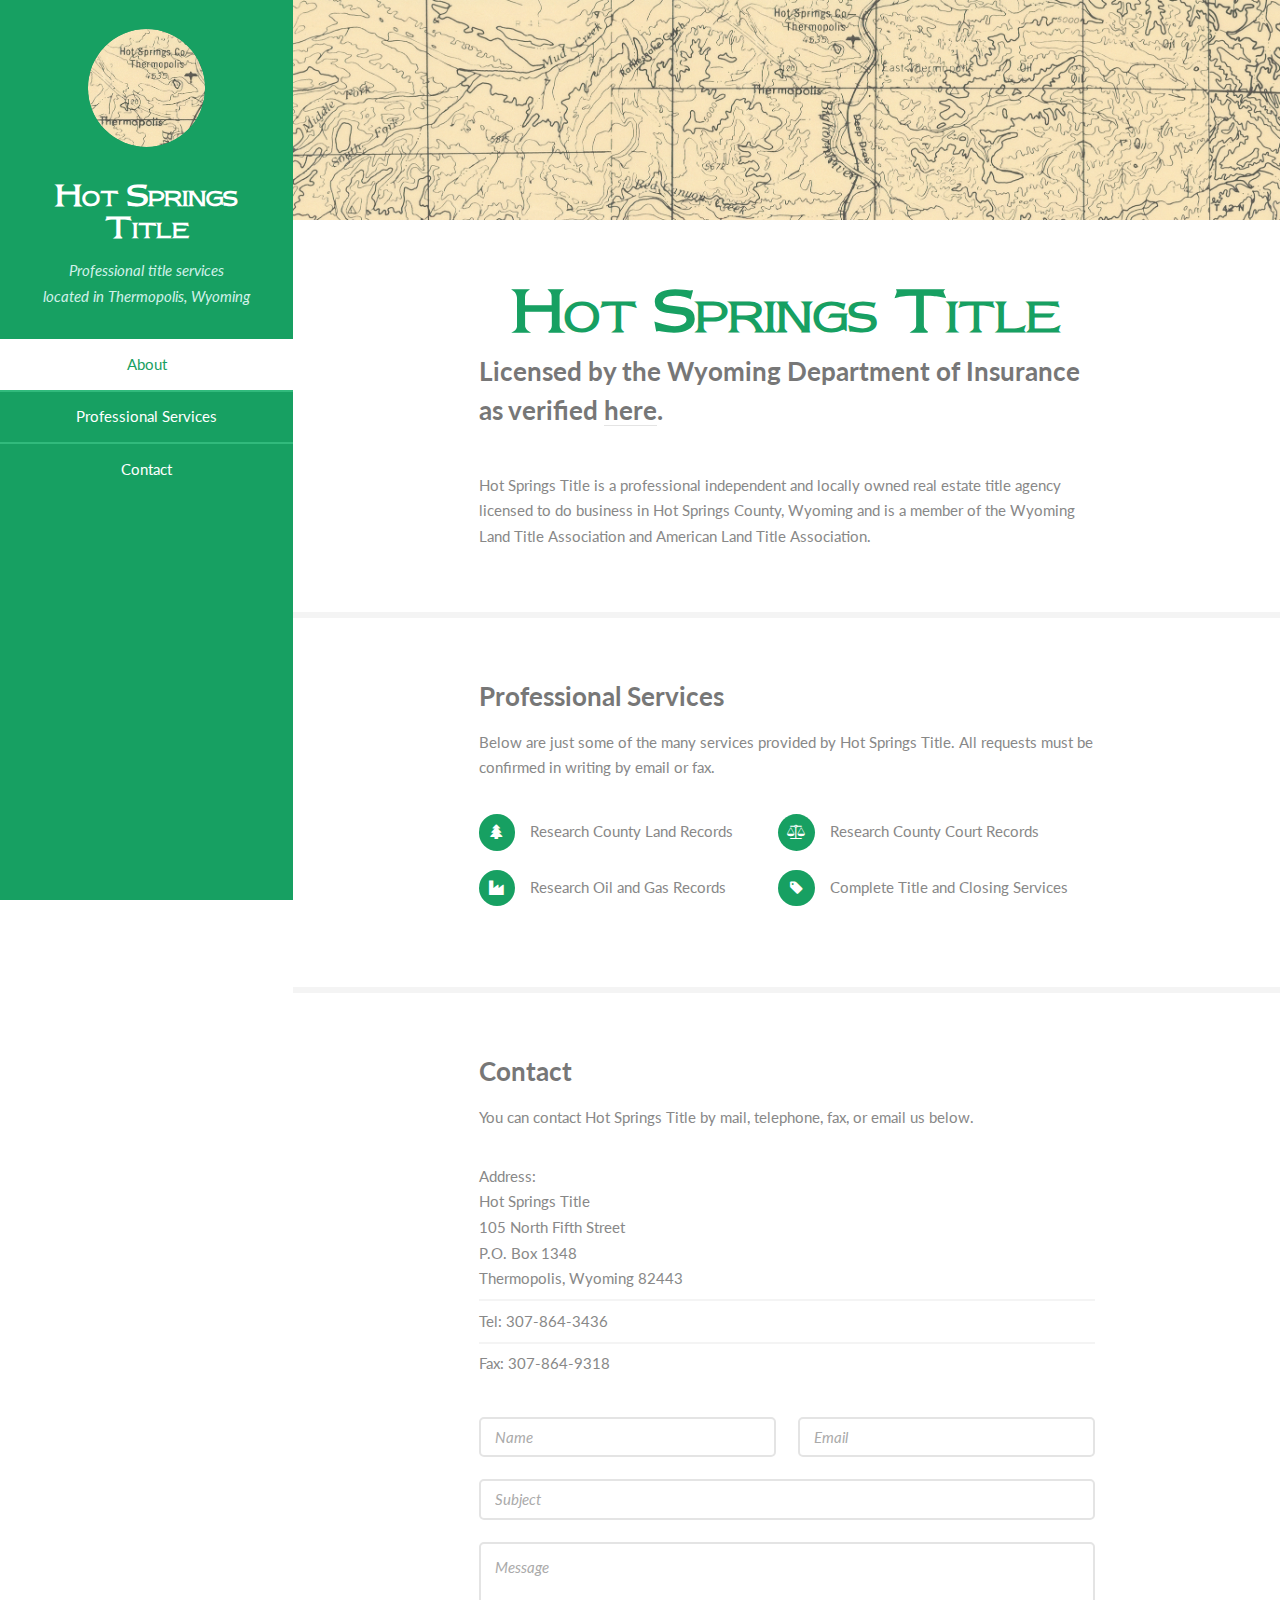
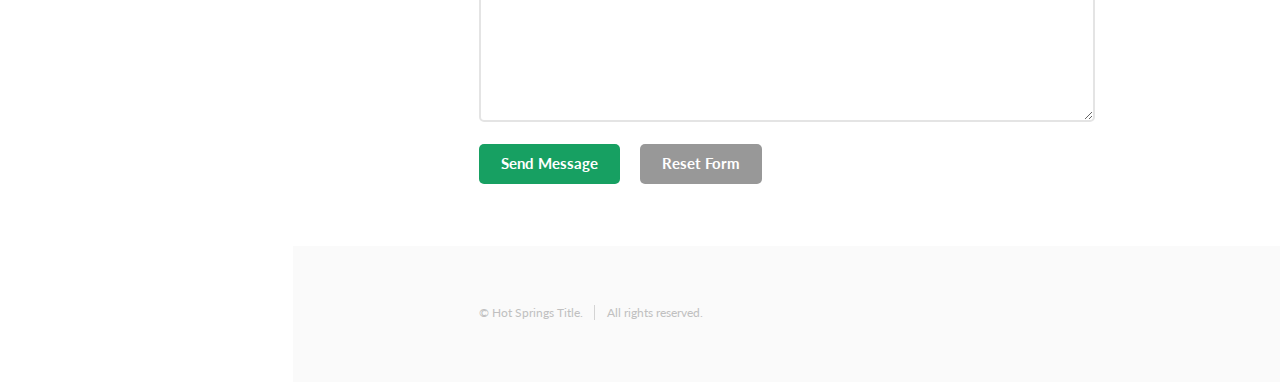
==== index.html @ c58711f2 "Site build" ====
<!DOCTYPE HTML>
<html>
	<head>
		<title>Hot Spring Title - Thermopolis, Wyoming</title>
		<meta charset="utf-8" />
		<meta name="viewport" content="width=device-width, initial-scale=1" />
		<!--[if lte IE 8]><script src="assets/js/ie/html5shiv.js"></script><![endif]-->
		<link rel="stylesheet" href="assets/css/main.css" />
		<!--[if lte IE 8]><link rel="stylesheet" href="assets/css/ie8.css" /><![endif]-->
	</head>
	<body>

		<!-- Header -->
			<section id="header">
				<header>
					<span class="image avatar"><img src="images/avatar.png" alt="" /></span>
					<h1 id="logo" class="logo" >Hot Springs Title</h1>
					<p>Professional title services<br />
					located in Thermopolis, Wyoming</p>
				</header>
				<nav id="nav">
					<ul>
						<li><a href="#one" class="active">About</a></li>
						<li><a href="#two">Professional Services</a></li>
						<li><a href="#three">Contact</a></li>
					</ul>
				</nav>
			</section>

		<!-- Wrapper -->
			<div id="wrapper">

				<!-- Main -->
					<div id="main">

						<!-- One -->
							<section id="one">
								<div class="container">
									<header class="major">
										<h2 class="logo">Hot Springs Title</h2>
										<p>Licensed by the Wyoming Department of Insurance<br />
										as verified <a href="http://doi.wyo.gov/database-search">here</a>.</p>
									</header>
									<p>Hot Springs Title is a professional independent and locally owned real estate title agency licensed to do business in Hot Springs County, Wyoming and is a member of the Wyoming Land Title Association and American Land Title Association.</p>
								</div>
							</section>

						<!-- Two -->
							<section id="two">
								<div class="container">
									<h3>Professional Services</h3>
									<p>Below are just some of the many services provided by Hot Springs Title. All requests must be confirmed in writing by email or fax.</p>
									<ul class="feature-icons">
										<li class="fa-tree">Research County Land Records</li>
										<li class="fa-balance-scale">Research County Court Records</li>
										<li class="fa-industry">Research Oil and Gas Records</li>
										<li class="fa-tag">Complete Title and Closing Services</li>
									</ul>
								</div>
							</section>

						<!-- Three -->
							<section id="three">
								<div class="container">
									<h3>Contact</h3>
									<p>You can contact Hot Springs Title by mail, telephone, fax, or email us below.</p>
									<ul class="alt">
										<li>Address:<br /> Hot Springs Title<br /> 105 North Fifth Street<br /> P.O. Box 1348<br /> Thermopolis, Wyoming 82443</li>
										<li>Tel: 307-864-3436</li>
										<li>Fax: 307-864-9318</li>
									</ul>
									<form method="post" action="#">
										<div class="row uniform">
											<div class="6u 12u(xsmall)"><input type="text" name="name" id="name" placeholder="Name" /></div>
											<div class="6u 12u(xsmall)"><input type="email" name="email" id="email" placeholder="Email" /></div>
										</div>
										<div class="row uniform">
											<div class="12u"><input type="text" name="subject" id="subject" placeholder="Subject" /></div>
										</div>
										<div class="row uniform">
											<div class="12u"><textarea name="message" id="message" placeholder="Message" rows="6"></textarea></div>
										</div>
										<div class="row uniform">
											<div class="12u">
												<ul class="actions">
													<li><input type="submit" class="special" value="Send Message" /></li>
													<li><input type="reset" value="Reset Form" /></li>
												</ul>
											</div>
										</div>
									</form>
								</div>
							</section>
					</div>

				<!-- Footer -->
					<section id="footer">
						<div class="container">
							<ul class="copyright">
								<li>&copy; Hot Springs Title.</li><li>All rights reserved.</li>
							</ul>
						</div>
					</section>

			</div>

		<!-- Scripts -->
			<script src="assets/js/jquery.min.js"></script>
			<script src="assets/js/jquery.scrollzer.min.js"></script>
			<script src="assets/js/jquery.scrolly.min.js"></script>
			<script src="assets/js/skel.min.js"></script>
			<script src="assets/js/util.js"></script>
			<!--[if lte IE 8]><script src="assets/js/ie/respond.min.js"></script><![endif]-->
			<script src="assets/js/main.js"></script>

	</body>
</html>
---- assets/css/main.css ----
@import url("font-awesome.min.css");
@import url("https://fonts.googleapis.com/css?family=Lato:400,400italic,700,700italic|Source+Code+Pro:400");

@font-face {
    font-family: 'Newtext';
    src: url('../fonts/NewtextBook.woff2') format('woff2'),
        url('../fonts/NewtextBook.woff') format('woff');
    font-weight: 100;
    font-style: normal;
}

header .logo {
	/* color: #ff0000 !important; */
	font-family: "Newtext";
	font-variant: small-caps;
	line-height: 1.25em;
	text-align: center;
}

/* Reset */

	html, body, div, span, applet, object, iframe, h1, h2, h3, h4, h5, h6, p, blockquote, pre, a, abbr, acronym, address, big, cite, code, del, dfn, em, img, ins, kbd, q, s, samp, small, strike, strong, sub, sup, tt, var, b, u, i, center, dl, dt, dd, ol, ul, li, fieldset, form, label, legend, table, caption, tbody, tfoot, thead, tr, th, td, article, aside, canvas, details, embed, figure, figcaption, footer, header, hgroup, menu, nav, output, ruby, section, summary, time, mark, audio, video {
		margin: 0;
		padding: 0;
		border: 0;
		font-size: 100%;
		font: inherit;
		vertical-align: baseline;
	}

	article, aside, details, figcaption, figure, footer, header, hgroup, menu, nav, section {
		display: block;
	}

	body {
		line-height: 1;
	}

	ol, ul {
		list-style: none;
	}

	blockquote, q {
		quotes: none;
	}

	blockquote:before, blockquote:after, q:before, q:after {
		content: '';
		content: none;
	}

	table {
		border-collapse: collapse;
		border-spacing: 0;
	}

	body {
		-webkit-text-size-adjust: none;
	}

/* Box Model */

	*, *:before, *:after {
		-moz-box-sizing: border-box;
		-webkit-box-sizing: border-box;
		box-sizing: border-box;
	}

/* Containers */

	.container {
		margin-left: auto;
		margin-right: auto;
	}

	.container.\31 25\25 {
		width: 100%;
		max-width: 56.25em;
		min-width: 45em;
	}

	.container.\37 5\25 {
		width: 33.75em;
	}

	.container.\35 0\25 {
		width: 22.5em;
	}

	.container.\32 5\25 {
		width: 11.25em;
	}

	.container {
		width: 45em;
	}

	@media screen and (max-width: 1680px) {

		.container.\31 25\25 {
			width: 100%;
			max-width: 56.25em;
			min-width: 45em;
		}

		.container.\37 5\25 {
			width: 33.75em;
		}

		.container.\35 0\25 {
			width: 22.5em;
		}

		.container.\32 5\25 {
			width: 11.25em;
		}

		.container {
			width: 45em;
		}

	}

	@media screen and (max-width: 1280px) {

		.container.\31 25\25 {
			width: 100%;
			max-width: 52.5em;
			min-width: 42em;
		}

		.container.\37 5\25 {
			width: 31.5em;
		}

		.container.\35 0\25 {
			width: 21em;
		}

		.container.\32 5\25 {
			width: 10.5em;
		}

		.container {
			width: 42em;
		}

	}

	@media screen and (max-width: 1024px) {

		.container.\31 25\25 {
			width: 100%;
			max-width: 106.25%;
			min-width: 85%;
		}

		.container.\37 5\25 {
			width: 63.75%;
		}

		.container.\35 0\25 {
			width: 42.5%;
		}

		.container.\32 5\25 {
			width: 21.25%;
		}

		.container {
			width: 85% !important;
		}

	}

	@media screen and (max-width: 736px) {

		.container.\31 25\25 {
			width: 100%;
			max-width: 112.5%;
			min-width: 90%;
		}

		.container.\37 5\25 {
			width: 67.5%;
		}

		.container.\35 0\25 {
			width: 45%;
		}

		.container.\32 5\25 {
			width: 22.5%;
		}

		.container {
			width: 90% !important;
		}

	}

	@media screen and (max-width: 480px) {

		.container.\31 25\25 {
			width: 100%;
			max-width: 112.5%;
			min-width: 90%;
		}

		.container.\37 5\25 {
			width: 67.5%;
		}

		.container.\35 0\25 {
			width: 45%;
		}

		.container.\32 5\25 {
			width: 22.5%;
		}

		.container {
			width: 90% !important;
		}

	}

/* Grid */

	.row {
		border-bottom: solid 1px transparent;
		-moz-box-sizing: border-box;
		-webkit-box-sizing: border-box;
		box-sizing: border-box;
	}

	.row > * {
		float: left;
		-moz-box-sizing: border-box;
		-webkit-box-sizing: border-box;
		box-sizing: border-box;
	}

	.row:after, .row:before {
		content: '';
		display: block;
		clear: both;
		height: 0;
	}

	.row.uniform > * > :first-child {
		margin-top: 0;
	}

	.row.uniform > * > :last-child {
		margin-bottom: 0;
	}

	.row.\30 \25 > * {
		padding: 0 0 0 0em;
	}

	.row.\30 \25 {
		margin: 0 0 -1px 0em;
	}

	.row.uniform.\30 \25 > * {
		padding: 0em 0 0 0em;
	}

	.row.uniform.\30 \25 {
		margin: 0em 0 -1px 0em;
	}

	.row > * {
		padding: 0 0 0 2em;
	}

	.row {
		margin: 0 0 -1px -2em;
	}

	.row.uniform > * {
		padding: 2em 0 0 2em;
	}

	.row.uniform {
		margin: -2em 0 -1px -2em;
	}

	.row.\32 00\25 > * {
		padding: 0 0 0 4em;
	}

	.row.\32 00\25 {
		margin: 0 0 -1px -4em;
	}

	.row.uniform.\32 00\25 > * {
		padding: 4em 0 0 4em;
	}

	.row.uniform.\32 00\25 {
		margin: -4em 0 -1px -4em;
	}

	.row.\31 50\25 > * {
		padding: 0 0 0 3em;
	}

	.row.\31 50\25 {
		margin: 0 0 -1px -3em;
	}

	.row.uniform.\31 50\25 > * {
		padding: 3em 0 0 3em;
	}

	.row.uniform.\31 50\25 {
		margin: -3em 0 -1px -3em;
	}

	.row.\35 0\25 > * {
		padding: 0 0 0 1em;
	}

	.row.\35 0\25 {
		margin: 0 0 -1px -1em;
	}

	.row.uniform.\35 0\25 > * {
		padding: 1em 0 0 1em;
	}

	.row.uniform.\35 0\25 {
		margin: -1em 0 -1px -1em;
	}

	.row.\32 5\25 > * {
		padding: 0 0 0 0.5em;
	}

	.row.\32 5\25 {
		margin: 0 0 -1px -0.5em;
	}

	.row.uniform.\32 5\25 > * {
		padding: 0.5em 0 0 0.5em;
	}

	.row.uniform.\32 5\25 {
		margin: -0.5em 0 -1px -0.5em;
	}

	.\31 2u, .\31 2u\24 {
		width: 100%;
		clear: none;
		margin-left: 0;
	}

	.\31 1u, .\31 1u\24 {
		width: 91.6666666667%;
		clear: none;
		margin-left: 0;
	}

	.\31 0u, .\31 0u\24 {
		width: 83.3333333333%;
		clear: none;
		margin-left: 0;
	}

	.\39 u, .\39 u\24 {
		width: 75%;
		clear: none;
		margin-left: 0;
	}

	.\38 u, .\38 u\24 {
		width: 66.6666666667%;
		clear: none;
		margin-left: 0;
	}

	.\37 u, .\37 u\24 {
		width: 58.3333333333%;
		clear: none;
		margin-left: 0;
	}

	.\36 u, .\36 u\24 {
		width: 50%;
		clear: none;
		margin-left: 0;
	}

	.\35 u, .\35 u\24 {
		width: 41.6666666667%;
		clear: none;
		margin-left: 0;
	}

	.\34 u, .\34 u\24 {
		width: 33.3333333333%;
		clear: none;
		margin-left: 0;
	}

	.\33 u, .\33 u\24 {
		width: 25%;
		clear: none;
		margin-left: 0;
	}

	.\32 u, .\32 u\24 {
		width: 16.6666666667%;
		clear: none;
		margin-left: 0;
	}

	.\31 u, .\31 u\24 {
		width: 8.3333333333%;
		clear: none;
		margin-left: 0;
	}

	.\31 2u\24 + *,
	.\31 1u\24 + *,
	.\31 0u\24 + *,
	.\39 u\24 + *,
	.\38 u\24 + *,
	.\37 u\24 + *,
	.\36 u\24 + *,
	.\35 u\24 + *,
	.\34 u\24 + *,
	.\33 u\24 + *,
	.\32 u\24 + *,
	.\31 u\24 + * {
		clear: left;
	}

	.\-11u {
		margin-left: 91.66667%;
	}

	.\-10u {
		margin-left: 83.33333%;
	}

	.\-9u {
		margin-left: 75%;
	}

	.\-8u {
		margin-left: 66.66667%;
	}

	.\-7u {
		margin-left: 58.33333%;
	}

	.\-6u {
		margin-left: 50%;
	}

	.\-5u {
		margin-left: 41.66667%;
	}

	.\-4u {
		margin-left: 33.33333%;
	}

	.\-3u {
		margin-left: 25%;
	}

	.\-2u {
		margin-left: 16.66667%;
	}

	.\-1u {
		margin-left: 8.33333%;
	}

	@media screen and (max-width: 1680px) {

		.row > * {
			padding: 0 0 0 2em;
		}

		.row {
			margin: 0 0 -1px -2em;
		}

		.row.uniform > * {
			padding: 2em 0 0 2em;
		}

		.row.uniform {
			margin: -2em 0 -1px -2em;
		}

		.row.\32 00\25 > * {
			padding: 0 0 0 4em;
		}

		.row.\32 00\25 {
			margin: 0 0 -1px -4em;
		}

		.row.uniform.\32 00\25 > * {
			padding: 4em 0 0 4em;
		}

		.row.uniform.\32 00\25 {
			margin: -4em 0 -1px -4em;
		}

		.row.\31 50\25 > * {
			padding: 0 0 0 3em;
		}

		.row.\31 50\25 {
			margin: 0 0 -1px -3em;
		}

		.row.uniform.\31 50\25 > * {
			padding: 3em 0 0 3em;
		}

		.row.uniform.\31 50\25 {
			margin: -3em 0 -1px -3em;
		}

		.row.\35 0\25 > * {
			padding: 0 0 0 1em;
		}

		.row.\35 0\25 {
			margin: 0 0 -1px -1em;
		}

		.row.uniform.\35 0\25 > * {
			padding: 1em 0 0 1em;
		}

		.row.uniform.\35 0\25 {
			margin: -1em 0 -1px -1em;
		}

		.row.\32 5\25 > * {
			padding: 0 0 0 0.5em;
		}

		.row.\32 5\25 {
			margin: 0 0 -1px -0.5em;
		}

		.row.uniform.\32 5\25 > * {
			padding: 0.5em 0 0 0.5em;
		}

		.row.uniform.\32 5\25 {
			margin: -0.5em 0 -1px -0.5em;
		}

		.\31 2u\28xlarge\29, .\31 2u\24\28xlarge\29 {
			width: 100%;
			clear: none;
			margin-left: 0;
		}

		.\31 1u\28xlarge\29, .\31 1u\24\28xlarge\29 {
			width: 91.6666666667%;
			clear: none;
			margin-left: 0;
		}

		.\31 0u\28xlarge\29, .\31 0u\24\28xlarge\29 {
			width: 83.3333333333%;
			clear: none;
			margin-left: 0;
		}

		.\39 u\28xlarge\29, .\39 u\24\28xlarge\29 {
			width: 75%;
			clear: none;
			margin-left: 0;
		}

		.\38 u\28xlarge\29, .\38 u\24\28xlarge\29 {
			width: 66.6666666667%;
			clear: none;
			margin-left: 0;
		}

		.\37 u\28xlarge\29, .\37 u\24\28xlarge\29 {
			width: 58.3333333333%;
			clear: none;
			margin-left: 0;
		}

		.\36 u\28xlarge\29, .\36 u\24\28xlarge\29 {
			width: 50%;
			clear: none;
			margin-left: 0;
		}

		.\35 u\28xlarge\29, .\35 u\24\28xlarge\29 {
			width: 41.6666666667%;
			clear: none;
			margin-left: 0;
		}

		.\34 u\28xlarge\29, .\34 u\24\28xlarge\29 {
			width: 33.3333333333%;
			clear: none;
			margin-left: 0;
		}

		.\33 u\28xlarge\29, .\33 u\24\28xlarge\29 {
			width: 25%;
			clear: none;
			margin-left: 0;
		}

		.\32 u\28xlarge\29, .\32 u\24\28xlarge\29 {
			width: 16.6666666667%;
			clear: none;
			margin-left: 0;
		}

		.\31 u\28xlarge\29, .\31 u\24\28xlarge\29 {
			width: 8.3333333333%;
			clear: none;
			margin-left: 0;
		}

		.\31 2u\24\28xlarge\29 + *,
		.\31 1u\24\28xlarge\29 + *,
		.\31 0u\24\28xlarge\29 + *,
		.\39 u\24\28xlarge\29 + *,
		.\38 u\24\28xlarge\29 + *,
		.\37 u\24\28xlarge\29 + *,
		.\36 u\24\28xlarge\29 + *,
		.\35 u\24\28xlarge\29 + *,
		.\34 u\24\28xlarge\29 + *,
		.\33 u\24\28xlarge\29 + *,
		.\32 u\24\28xlarge\29 + *,
		.\31 u\24\28xlarge\29 + * {
			clear: left;
		}

		.\-11u\28xlarge\29 {
			margin-left: 91.66667%;
		}

		.\-10u\28xlarge\29 {
			margin-left: 83.33333%;
		}

		.\-9u\28xlarge\29 {
			margin-left: 75%;
		}

		.\-8u\28xlarge\29 {
			margin-left: 66.66667%;
		}

		.\-7u\28xlarge\29 {
			margin-left: 58.33333%;
		}

		.\-6u\28xlarge\29 {
			margin-left: 50%;
		}

		.\-5u\28xlarge\29 {
			margin-left: 41.66667%;
		}

		.\-4u\28xlarge\29 {
			margin-left: 33.33333%;
		}

		.\-3u\28xlarge\29 {
			margin-left: 25%;
		}

		.\-2u\28xlarge\29 {
			margin-left: 16.66667%;
		}

		.\-1u\28xlarge\29 {
			margin-left: 8.33333%;
		}

	}

	@media screen and (max-width: 1280px) {

		.row > * {
			padding: 0 0 0 1.5em;
		}

		.row {
			margin: 0 0 -1px -1.5em;
		}

		.row.uniform > * {
			padding: 1.5em 0 0 1.5em;
		}

		.row.uniform {
			margin: -1.5em 0 -1px -1.5em;
		}

		.row.\32 00\25 > * {
			padding: 0 0 0 3em;
		}

		.row.\32 00\25 {
			margin: 0 0 -1px -3em;
		}

		.row.uniform.\32 00\25 > * {
			padding: 3em 0 0 3em;
		}

		.row.uniform.\32 00\25 {
			margin: -3em 0 -1px -3em;
		}

		.row.\31 50\25 > * {
			padding: 0 0 0 2.25em;
		}

		.row.\31 50\25 {
			margin: 0 0 -1px -2.25em;
		}

		.row.uniform.\31 50\25 > * {
			padding: 2.25em 0 0 2.25em;
		}

		.row.uniform.\31 50\25 {
			margin: -2.25em 0 -1px -2.25em;
		}

		.row.\35 0\25 > * {
			padding: 0 0 0 0.75em;
		}

		.row.\35 0\25 {
			margin: 0 0 -1px -0.75em;
		}

		.row.uniform.\35 0\25 > * {
			padding: 0.75em 0 0 0.75em;
		}

		.row.uniform.\35 0\25 {
			margin: -0.75em 0 -1px -0.75em;
		}

		.row.\32 5\25 > * {
			padding: 0 0 0 0.375em;
		}

		.row.\32 5\25 {
			margin: 0 0 -1px -0.375em;
		}

		.row.uniform.\32 5\25 > * {
			padding: 0.375em 0 0 0.375em;
		}

		.row.uniform.\32 5\25 {
			margin: -0.375em 0 -1px -0.375em;
		}

		.\31 2u\28large\29, .\31 2u\24\28large\29 {
			width: 100%;
			clear: none;
			margin-left: 0;
		}

		.\31 1u\28large\29, .\31 1u\24\28large\29 {
			width: 91.6666666667%;
			clear: none;
			margin-left: 0;
		}

		.\31 0u\28large\29, .\31 0u\24\28large\29 {
			width: 83.3333333333%;
			clear: none;
			margin-left: 0;
		}

		.\39 u\28large\29, .\39 u\24\28large\29 {
			width: 75%;
			clear: none;
			margin-left: 0;
		}

		.\38 u\28large\29, .\38 u\24\28large\29 {
			width: 66.6666666667%;
			clear: none;
			margin-left: 0;
		}

		.\37 u\28large\29, .\37 u\24\28large\29 {
			width: 58.3333333333%;
			clear: none;
			margin-left: 0;
		}

		.\36 u\28large\29, .\36 u\24\28large\29 {
			width: 50%;
			clear: none;
			margin-left: 0;
		}

		.\35 u\28large\29, .\35 u\24\28large\29 {
			width: 41.6666666667%;
			clear: none;
			margin-left: 0;
		}

		.\34 u\28large\29, .\34 u\24\28large\29 {
			width: 33.3333333333%;
			clear: none;
			margin-left: 0;
		}

		.\33 u\28large\29, .\33 u\24\28large\29 {
			width: 25%;
			clear: none;
			margin-left: 0;
		}

		.\32 u\28large\29, .\32 u\24\28large\29 {
			width: 16.6666666667%;
			clear: none;
			margin-left: 0;
		}

		.\31 u\28large\29, .\31 u\24\28large\29 {
			width: 8.3333333333%;
			clear: none;
			margin-left: 0;
		}

		.\31 2u\24\28large\29 + *,
		.\31 1u\24\28large\29 + *,
		.\31 0u\24\28large\29 + *,
		.\39 u\24\28large\29 + *,
		.\38 u\24\28large\29 + *,
		.\37 u\24\28large\29 + *,
		.\36 u\24\28large\29 + *,
		.\35 u\24\28large\29 + *,
		.\34 u\24\28large\29 + *,
		.\33 u\24\28large\29 + *,
		.\32 u\24\28large\29 + *,
		.\31 u\24\28large\29 + * {
			clear: left;
		}

		.\-11u\28large\29 {
			margin-left: 91.66667%;
		}

		.\-10u\28large\29 {
			margin-left: 83.33333%;
		}

		.\-9u\28large\29 {
			margin-left: 75%;
		}

		.\-8u\28large\29 {
			margin-left: 66.66667%;
		}

		.\-7u\28large\29 {
			margin-left: 58.33333%;
		}

		.\-6u\28large\29 {
			margin-left: 50%;
		}

		.\-5u\28large\29 {
			margin-left: 41.66667%;
		}

		.\-4u\28large\29 {
			margin-left: 33.33333%;
		}

		.\-3u\28large\29 {
			margin-left: 25%;
		}

		.\-2u\28large\29 {
			margin-left: 16.66667%;
		}

		.\-1u\28large\29 {
			margin-left: 8.33333%;
		}

	}

	@media screen and (max-width: 1024px) {

		.row > * {
			padding: 0 0 0 1.5em;
		}

		.row {
			margin: 0 0 -1px -1.5em;
		}

		.row.uniform > * {
			padding: 1.5em 0 0 1.5em;
		}

		.row.uniform {
			margin: -1.5em 0 -1px -1.5em;
		}

		.row.\32 00\25 > * {
			padding: 0 0 0 3em;
		}

		.row.\32 00\25 {
			margin: 0 0 -1px -3em;
		}

		.row.uniform.\32 00\25 > * {
			padding: 3em 0 0 3em;
		}

		.row.uniform.\32 00\25 {
			margin: -3em 0 -1px -3em;
		}

		.row.\31 50\25 > * {
			padding: 0 0 0 2.25em;
		}

		.row.\31 50\25 {
			margin: 0 0 -1px -2.25em;
		}

		.row.uniform.\31 50\25 > * {
			padding: 2.25em 0 0 2.25em;
		}

		.row.uniform.\31 50\25 {
			margin: -2.25em 0 -1px -2.25em;
		}

		.row.\35 0\25 > * {
			padding: 0 0 0 0.75em;
		}

		.row.\35 0\25 {
			margin: 0 0 -1px -0.75em;
		}

		.row.uniform.\35 0\25 > * {
			padding: 0.75em 0 0 0.75em;
		}

		.row.uniform.\35 0\25 {
			margin: -0.75em 0 -1px -0.75em;
		}

		.row.\32 5\25 > * {
			padding: 0 0 0 0.375em;
		}

		.row.\32 5\25 {
			margin: 0 0 -1px -0.375em;
		}

		.row.uniform.\32 5\25 > * {
			padding: 0.375em 0 0 0.375em;
		}

		.row.uniform.\32 5\25 {
			margin: -0.375em 0 -1px -0.375em;
		}

		.\31 2u\28medium\29, .\31 2u\24\28medium\29 {
			width: 100%;
			clear: none;
			margin-left: 0;
		}

		.\31 1u\28medium\29, .\31 1u\24\28medium\29 {
			width: 91.6666666667%;
			clear: none;
			margin-left: 0;
		}

		.\31 0u\28medium\29, .\31 0u\24\28medium\29 {
			width: 83.3333333333%;
			clear: none;
			margin-left: 0;
		}

		.\39 u\28medium\29, .\39 u\24\28medium\29 {
			width: 75%;
			clear: none;
			margin-left: 0;
		}

		.\38 u\28medium\29, .\38 u\24\28medium\29 {
			width: 66.6666666667%;
			clear: none;
			margin-left: 0;
		}

		.\37 u\28medium\29, .\37 u\24\28medium\29 {
			width: 58.3333333333%;
			clear: none;
			margin-left: 0;
		}

		.\36 u\28medium\29, .\36 u\24\28medium\29 {
			width: 50%;
			clear: none;
			margin-left: 0;
		}

		.\35 u\28medium\29, .\35 u\24\28medium\29 {
			width: 41.6666666667%;
			clear: none;
			margin-left: 0;
		}

		.\34 u\28medium\29, .\34 u\24\28medium\29 {
			width: 33.3333333333%;
			clear: none;
			margin-left: 0;
		}

		.\33 u\28medium\29, .\33 u\24\28medium\29 {
			width: 25%;
			clear: none;
			margin-left: 0;
		}

		.\32 u\28medium\29, .\32 u\24\28medium\29 {
			width: 16.6666666667%;
			clear: none;
			margin-left: 0;
		}

		.\31 u\28medium\29, .\31 u\24\28medium\29 {
			width: 8.3333333333%;
			clear: none;
			margin-left: 0;
		}

		.\31 2u\24\28medium\29 + *,
		.\31 1u\24\28medium\29 + *,
		.\31 0u\24\28medium\29 + *,
		.\39 u\24\28medium\29 + *,
		.\38 u\24\28medium\29 + *,
		.\37 u\24\28medium\29 + *,
		.\36 u\24\28medium\29 + *,
		.\35 u\24\28medium\29 + *,
		.\34 u\24\28medium\29 + *,
		.\33 u\24\28medium\29 + *,
		.\32 u\24\28medium\29 + *,
		.\31 u\24\28medium\29 + * {
			clear: left;
		}

		.\-11u\28medium\29 {
			margin-left: 91.66667%;
		}

		.\-10u\28medium\29 {
			margin-left: 83.33333%;
		}

		.\-9u\28medium\29 {
			margin-left: 75%;
		}

		.\-8u\28medium\29 {
			margin-left: 66.66667%;
		}

		.\-7u\28medium\29 {
			margin-left: 58.33333%;
		}

		.\-6u\28medium\29 {
			margin-left: 50%;
		}

		.\-5u\28medium\29 {
			margin-left: 41.66667%;
		}

		.\-4u\28medium\29 {
			margin-left: 33.33333%;
		}

		.\-3u\28medium\29 {
			margin-left: 25%;
		}

		.\-2u\28medium\29 {
			margin-left: 16.66667%;
		}

		.\-1u\28medium\29 {
			margin-left: 8.33333%;
		}

	}

	@media screen and (max-width: 736px) {

		.row > * {
			padding: 0 0 0 1.25em;
		}

		.row {
			margin: 0 0 -1px -1.25em;
		}

		.row.uniform > * {
			padding: 1.25em 0 0 1.25em;
		}

		.row.uniform {
			margin: -1.25em 0 -1px -1.25em;
		}

		.row.\32 00\25 > * {
			padding: 0 0 0 2.5em;
		}

		.row.\32 00\25 {
			margin: 0 0 -1px -2.5em;
		}

		.row.uniform.\32 00\25 > * {
			padding: 2.5em 0 0 2.5em;
		}

		.row.uniform.\32 00\25 {
			margin: -2.5em 0 -1px -2.5em;
		}

		.row.\31 50\25 > * {
			padding: 0 0 0 1.875em;
		}

		.row.\31 50\25 {
			margin: 0 0 -1px -1.875em;
		}

		.row.uniform.\31 50\25 > * {
			padding: 1.875em 0 0 1.875em;
		}

		.row.uniform.\31 50\25 {
			margin: -1.875em 0 -1px -1.875em;
		}

		.row.\35 0\25 > * {
			padding: 0 0 0 0.625em;
		}

		.row.\35 0\25 {
			margin: 0 0 -1px -0.625em;
		}

		.row.uniform.\35 0\25 > * {
			padding: 0.625em 0 0 0.625em;
		}

		.row.uniform.\35 0\25 {
			margin: -0.625em 0 -1px -0.625em;
		}

		.row.\32 5\25 > * {
			padding: 0 0 0 0.3125em;
		}

		.row.\32 5\25 {
			margin: 0 0 -1px -0.3125em;
		}

		.row.uniform.\32 5\25 > * {
			padding: 0.3125em 0 0 0.3125em;
		}

		.row.uniform.\32 5\25 {
			margin: -0.3125em 0 -1px -0.3125em;
		}

		.\31 2u\28small\29, .\31 2u\24\28small\29 {
			width: 100%;
			clear: none;
			margin-left: 0;
		}

		.\31 1u\28small\29, .\31 1u\24\28small\29 {
			width: 91.6666666667%;
			clear: none;
			margin-left: 0;
		}

		.\31 0u\28small\29, .\31 0u\24\28small\29 {
			width: 83.3333333333%;
			clear: none;
			margin-left: 0;
		}

		.\39 u\28small\29, .\39 u\24\28small\29 {
			width: 75%;
			clear: none;
			margin-left: 0;
		}

		.\38 u\28small\29, .\38 u\24\28small\29 {
			width: 66.6666666667%;
			clear: none;
			margin-left: 0;
		}

		.\37 u\28small\29, .\37 u\24\28small\29 {
			width: 58.3333333333%;
			clear: none;
			margin-left: 0;
		}

		.\36 u\28small\29, .\36 u\24\28small\29 {
			width: 50%;
			clear: none;
			margin-left: 0;
		}

		.\35 u\28small\29, .\35 u\24\28small\29 {
			width: 41.6666666667%;
			clear: none;
			margin-left: 0;
		}

		.\34 u\28small\29, .\34 u\24\28small\29 {
			width: 33.3333333333%;
			clear: none;
			margin-left: 0;
		}

		.\33 u\28small\29, .\33 u\24\28small\29 {
			width: 25%;
			clear: none;
			margin-left: 0;
		}

		.\32 u\28small\29, .\32 u\24\28small\29 {
			width: 16.6666666667%;
			clear: none;
			margin-left: 0;
		}

		.\31 u\28small\29, .\31 u\24\28small\29 {
			width: 8.3333333333%;
			clear: none;
			margin-left: 0;
		}

		.\31 2u\24\28small\29 + *,
		.\31 1u\24\28small\29 + *,
		.\31 0u\24\28small\29 + *,
		.\39 u\24\28small\29 + *,
		.\38 u\24\28small\29 + *,
		.\37 u\24\28small\29 + *,
		.\36 u\24\28small\29 + *,
		.\35 u\24\28small\29 + *,
		.\34 u\24\28small\29 + *,
		.\33 u\24\28small\29 + *,
		.\32 u\24\28small\29 + *,
		.\31 u\24\28small\29 + * {
			clear: left;
		}

		.\-11u\28small\29 {
			margin-left: 91.66667%;
		}

		.\-10u\28small\29 {
			margin-left: 83.33333%;
		}

		.\-9u\28small\29 {
			margin-left: 75%;
		}

		.\-8u\28small\29 {
			margin-left: 66.66667%;
		}

		.\-7u\28small\29 {
			margin-left: 58.33333%;
		}

		.\-6u\28small\29 {
			margin-left: 50%;
		}

		.\-5u\28small\29 {
			margin-left: 41.66667%;
		}

		.\-4u\28small\29 {
			margin-left: 33.33333%;
		}

		.\-3u\28small\29 {
			margin-left: 25%;
		}

		.\-2u\28small\29 {
			margin-left: 16.66667%;
		}

		.\-1u\28small\29 {
			margin-left: 8.33333%;
		}

	}

	@media screen and (max-width: 480px) {

		.row > * {
			padding: 0 0 0 1.25em;
		}

		.row {
			margin: 0 0 -1px -1.25em;
		}

		.row.uniform > * {
			padding: 1.25em 0 0 1.25em;
		}

		.row.uniform {
			margin: -1.25em 0 -1px -1.25em;
		}

		.row.\32 00\25 > * {
			padding: 0 0 0 2.5em;
		}

		.row.\32 00\25 {
			margin: 0 0 -1px -2.5em;
		}

		.row.uniform.\32 00\25 > * {
			padding: 2.5em 0 0 2.5em;
		}

		.row.uniform.\32 00\25 {
			margin: -2.5em 0 -1px -2.5em;
		}

		.row.\31 50\25 > * {
			padding: 0 0 0 1.875em;
		}

		.row.\31 50\25 {
			margin: 0 0 -1px -1.875em;
		}

		.row.uniform.\31 50\25 > * {
			padding: 1.875em 0 0 1.875em;
		}

		.row.uniform.\31 50\25 {
			margin: -1.875em 0 -1px -1.875em;
		}

		.row.\35 0\25 > * {
			padding: 0 0 0 0.625em;
		}

		.row.\35 0\25 {
			margin: 0 0 -1px -0.625em;
		}

		.row.uniform.\35 0\25 > * {
			padding: 0.625em 0 0 0.625em;
		}

		.row.uniform.\35 0\25 {
			margin: -0.625em 0 -1px -0.625em;
		}

		.row.\32 5\25 > * {
			padding: 0 0 0 0.3125em;
		}

		.row.\32 5\25 {
			margin: 0 0 -1px -0.3125em;
		}

		.row.uniform.\32 5\25 > * {
			padding: 0.3125em 0 0 0.3125em;
		}

		.row.uniform.\32 5\25 {
			margin: -0.3125em 0 -1px -0.3125em;
		}

		.\31 2u\28xsmall\29, .\31 2u\24\28xsmall\29 {
			width: 100%;
			clear: none;
			margin-left: 0;
		}

		.\31 1u\28xsmall\29, .\31 1u\24\28xsmall\29 {
			width: 91.6666666667%;
			clear: none;
			margin-left: 0;
		}

		.\31 0u\28xsmall\29, .\31 0u\24\28xsmall\29 {
			width: 83.3333333333%;
			clear: none;
			margin-left: 0;
		}

		.\39 u\28xsmall\29, .\39 u\24\28xsmall\29 {
			width: 75%;
			clear: none;
			margin-left: 0;
		}

		.\38 u\28xsmall\29, .\38 u\24\28xsmall\29 {
			width: 66.6666666667%;
			clear: none;
			margin-left: 0;
		}

		.\37 u\28xsmall\29, .\37 u\24\28xsmall\29 {
			width: 58.3333333333%;
			clear: none;
			margin-left: 0;
		}

		.\36 u\28xsmall\29, .\36 u\24\28xsmall\29 {
			width: 50%;
			clear: none;
			margin-left: 0;
		}

		.\35 u\28xsmall\29, .\35 u\24\28xsmall\29 {
			width: 41.6666666667%;
			clear: none;
			margin-left: 0;
		}

		.\34 u\28xsmall\29, .\34 u\24\28xsmall\29 {
			width: 33.3333333333%;
			clear: none;
			margin-left: 0;
		}

		.\33 u\28xsmall\29, .\33 u\24\28xsmall\29 {
			width: 25%;
			clear: none;
			margin-left: 0;
		}

		.\32 u\28xsmall\29, .\32 u\24\28xsmall\29 {
			width: 16.6666666667%;
			clear: none;
			margin-left: 0;
		}

		.\31 u\28xsmall\29, .\31 u\24\28xsmall\29 {
			width: 8.3333333333%;
			clear: none;
			margin-left: 0;
		}

		.\31 2u\24\28xsmall\29 + *,
		.\31 1u\24\28xsmall\29 + *,
		.\31 0u\24\28xsmall\29 + *,
		.\39 u\24\28xsmall\29 + *,
		.\38 u\24\28xsmall\29 + *,
		.\37 u\24\28xsmall\29 + *,
		.\36 u\24\28xsmall\29 + *,
		.\35 u\24\28xsmall\29 + *,
		.\34 u\24\28xsmall\29 + *,
		.\33 u\24\28xsmall\29 + *,
		.\32 u\24\28xsmall\29 + *,
		.\31 u\24\28xsmall\29 + * {
			clear: left;
		}

		.\-11u\28xsmall\29 {
			margin-left: 91.66667%;
		}

		.\-10u\28xsmall\29 {
			margin-left: 83.33333%;
		}

		.\-9u\28xsmall\29 {
			margin-left: 75%;
		}

		.\-8u\28xsmall\29 {
			margin-left: 66.66667%;
		}

		.\-7u\28xsmall\29 {
			margin-left: 58.33333%;
		}

		.\-6u\28xsmall\29 {
			margin-left: 50%;
		}

		.\-5u\28xsmall\29 {
			margin-left: 41.66667%;
		}

		.\-4u\28xsmall\29 {
			margin-left: 33.33333%;
		}

		.\-3u\28xsmall\29 {
			margin-left: 25%;
		}

		.\-2u\28xsmall\29 {
			margin-left: 16.66667%;
		}

		.\-1u\28xsmall\29 {
			margin-left: 8.33333%;
		}

	}

/* Basic */
/*
   Notes: oldgreen: #4acaa8    -    newgreen: #17A062
*/

	body {
		background: #fff;
	}

	body, input, select, textarea {
		color: #888;
		font-family: "Lato", sans-serif;
		font-size: 16pt;
		font-weight: 400;
		line-height: 1.75em;
	}

	a {
		-moz-transition: color 0.2s ease-in-out, border-color 0.2s ease-in-out;
		-webkit-transition: color 0.2s ease-in-out, border-color 0.2s ease-in-out;
		-ms-transition: color 0.2s ease-in-out, border-color 0.2s ease-in-out;
		transition: color 0.2s ease-in-out, border-color 0.2s ease-in-out;
		border-bottom: solid 1px #e4e4e4;
		color: inherit;
		text-decoration: none;
	}

		a:hover {
			border-bottom-color: transparent;
			color: #17A062 !important;
		}

	strong, b {
		color: #777;
		font-weight: 700;
	}

	em, i {
		font-style: italic;
	}

	p {
		margin: 0 0 2.25em 0;
	}

	h1, h2, h3, h4, h5, h6 {
		color: #777;
		font-weight: 700;
		line-height: 1em;
		margin: 0 0 0.5625em 0;
	}

		h1 a, h2 a, h3 a, h4 a, h5 a, h6 a {
			border: 0;
			color: inherit;
			text-decoration: none;
		}

	h2 {
		font-size: 2em;
		line-height: 1.5em;
	}

	h3 {
		font-size: 1.75em;
		line-height: 1.5em;
	}

	h4 {
		font-size: 1.25em;
		line-height: 1.5em;
	}

	h5 {
		font-size: 0.9em;
		line-height: 1.5em;
	}

	h6 {
		font-size: 0.7em;
		line-height: 1.5em;
	}

	sub {
		font-size: 0.8em;
		position: relative;
		top: 0.5em;
	}

	sup {
		font-size: 0.8em;
		position: relative;
		top: -0.5em;
	}

	hr {
		border: 0;
		border-bottom: solid 2px #f4f4f4;
		margin: 2.25em 0;
	}

		hr.major {
			margin: 3.375em 0;
		}

	blockquote {
		border-left: solid 8px #e4e4e4;
		font-style: italic;
		margin: 0 0 2.25em 0;
		padding: 0.5em 0 0.5em 2em;
	}

	code {
		background: #555;
		border-radius: 5px;
		color: #fff;
		font-family: "Source Code Pro", monospace;
		font-size: 0.9em;
		margin: 0 0.25em;
		padding: 0.25em 0.65em;
	}

	pre {
		font-family: "Source Code Pro", monospace;
		font-size: 0.9em;
		margin: 0 0 2.25em 0;
	}

		pre code {
			-webkit-overflow-scrolling: touch;
			display: block;
			line-height: 1.5em;
			overflow-x: auto;
			padding: 1em 1.5em;
		}

	.align-left {
		text-align: left;
	}

	.align-center {
		text-align: center;
	}

	.align-right {
		text-align: right;
	}

/* Section/Article */

	section.special, article.special {
		text-align: center;
	}

	header p {
		color: #aaa;
		position: relative;
		margin: 0 0 1.6875em 0;
	}

	header h2 + p {
		font-size: 1.25em;
		margin-top: -0.5em;
		line-height: 1.5em;
	}

	header h3 + p {
		font-size: 1.1em;
		margin-top: -0.35em;
		line-height: 1.5em;
	}

	header h4 + p,
	header h5 + p,
	header h6 + p {
		font-size: 0.9em;
		margin-top: -0.25em;
		line-height: 1.5em;
	}

	header.major h2 {
		color: #17A062;
		font-size: 3.5em;
	}

		header.major h2 + p {
			color: #777;
			font-size: 1.75em;
			font-weight: 700;
			margin-top: -0.75em;
		}

/* Form */

	form {
		margin: 0 0 2.25em 0;
	}

	label {
		color: #777;
		display: block;
		font-size: 0.9em;
		font-weight: 700;
		margin: 0 0 1.125em 0;
	}

	input::-moz-focus-inner {
		border: 0;
		padding: 0;
	}

	input[type="text"],
	input[type="password"],
	input[type="email"],
	select,
	textarea {
		-moz-appearance: none;
		-webkit-appearance: none;
		-ms-appearance: none;
		appearance: none;
		border-radius: 5px;
		border: none;
		border: solid 2px #e4e4e4;
		color: inherit;
		display: block;
		outline: 0;
		padding: 0 1em;
		text-decoration: none;
		width: 100%;
	}

		input[type="text"]:invalid,
		input[type="password"]:invalid,
		input[type="email"]:invalid,
		select:invalid,
		textarea:invalid {
			box-shadow: none;
		}

		input[type="text"]:focus,
		input[type="password"]:focus,
		input[type="email"]:focus,
		select:focus,
		textarea:focus {
			border-color: #17A062;
		}

	.select-wrapper {
		text-decoration: none;
		display: block;
		position: relative;
	}

		.select-wrapper:before {
			-moz-osx-font-smoothing: grayscale;
			-webkit-font-smoothing: antialiased;
			font-family: FontAwesome;
			font-style: normal;
			font-weight: normal;
			text-transform: none !important;
		}

		.select-wrapper:before {
			color: #e4e4e4;
			content: '\f078';
			display: block;
			height: 2.75em;
			line-height: 2.75em;
			pointer-events: none;
			position: absolute;
			right: 0;
			text-align: center;
			top: 0;
			width: 2.75em;
		}

		.select-wrapper select::-ms-expand {
			display: none;
		}

	input[type="text"],
	input[type="password"],
	input[type="email"],
	select {
		height: 2.75em;
	}

	textarea {
		padding: 0.75em 1em;
	}

	input[type="checkbox"],
	input[type="radio"] {
		-moz-appearance: none;
		-webkit-appearance: none;
		-ms-appearance: none;
		appearance: none;
		display: block;
		float: left;
		margin-right: -2em;
		opacity: 0;
		width: 1em;
		z-index: -1;
	}

		input[type="checkbox"] + label,
		input[type="radio"] + label {
			text-decoration: none;
			color: #888;
			cursor: pointer;
			display: inline-block;
			font-size: 1em;
			font-weight: 400;
			padding-left: 2.4em;
			padding-right: 0.75em;
			position: relative;
		}

			input[type="checkbox"] + label:before,
			input[type="radio"] + label:before {
				-moz-osx-font-smoothing: grayscale;
				-webkit-font-smoothing: antialiased;
				font-family: FontAwesome;
				font-style: normal;
				font-weight: normal;
				text-transform: none !important;
			}

			input[type="checkbox"] + label:before,
			input[type="radio"] + label:before {
				background: #fafafa;
				border-radius: 5px;
				border: solid 2px #e4e4e4;
				content: '';
				display: inline-block;
				height: 1.65em;
				left: 0;
				line-height: 1.58125em;
				position: absolute;
				text-align: center;
				top: 0;
				width: 1.65em;
			}

		input[type="checkbox"]:checked + label:before,
		input[type="radio"]:checked + label:before {
			background: #989898;
			border-color: #989898;
			color: #ffffff;
			content: '\f00c';
		}

		input[type="checkbox"]:focus + label:before,
		input[type="radio"]:focus + label:before {
			border-color: #17A062;
		}

	input[type="checkbox"] + label:before {
		border-radius: 5px;
	}

	input[type="radio"] + label:before {
		border-radius: 100%;
	}

	::-webkit-input-placeholder {
		color: #aaa !important;
		font-style: italic;
		opacity: 1.0;
	}

	:-moz-placeholder {
		color: #aaa !important;
		font-style: italic;
		opacity: 1.0;
	}

	::-moz-placeholder {
		color: #aaa !important;
		font-style: italic;
		opacity: 1.0;
	}

	:-ms-input-placeholder {
		color: #aaa !important;
		font-style: italic;
		opacity: 1.0;
	}

	.formerize-placeholder {
		color: #aaa !important;
		font-style: italic;
		opacity: 1.0;
	}

/* Box */

	.box {
		border-radius: 5px;
		border: solid 2px #e4e4e4;
		margin-bottom: 2.25em;
		padding: 1.5em;
	}

		.box > :last-child,
		.box > :last-child > :last-child,
		.box > :last-child > :last-child > :last-child {
			margin-bottom: 0;
		}

		.box.alt {
			border: 0;
			border-radius: 0;
			padding: 0;
		}

/* Icon */

	.icon {
		text-decoration: none;
		border-bottom: none;
		position: relative;
	}

		.icon:before {
			-moz-osx-font-smoothing: grayscale;
			-webkit-font-smoothing: antialiased;
			font-family: FontAwesome;
			font-style: normal;
			font-weight: normal;
			text-transform: none !important;
		}

		.icon > .label {
			display: none;
		}

/* Image */

	.image {
		border-radius: 5px;
		border: 0;
		display: inline-block;
		position: relative;
	}

		.image img {
			border-radius: 5px;
			display: block;
		}

		.image.left {
			float: left;
			margin: 0 2.5em 2em 0;
			top: 0.25em;
		}

		.image.right {
			float: right;
			margin: 0 0 2em 2.5em;
			top: 0.25em;
		}

		.image.fit {
			display: block;
			margin: 0 0 2.25em 0;
			width: 100%;
		}

			.image.fit img {
				display: block;
				width: 100%;
			}

		.image.avatar {
			border-radius: 100%;
			overflow: hidden;
		}

			.image.avatar img {
				border-radius: 100%;
				display: block;
				width: 100%;
			}

/* List */

	ol {
		list-style: decimal;
		margin: 0 0 2.25em 0;
		padding-left: 1.25em;
	}

		ol li {
			padding-left: 0.25em;
		}

	ul {
		list-style: disc;
		margin: 0 0 2.25em 0;
		padding-left: 1em;
	}

		ul li {
			padding-left: 0.5em;
		}

		ul.alt {
			list-style: none;
			padding-left: 0;
		}

			ul.alt li {
				border-top: solid 2px #f4f4f4;
				padding: 0.5em 0;
			}

				ul.alt li:first-child {
					border-top: 0;
					padding-top: 0;
				}

		ul.feature-icons {
			list-style: none;
			padding-left: 0;
		}

			ul.feature-icons li {
				text-decoration: none;
				display: inline-block;
				margin: 0 0 1.6875em 0;
				padding: 0.35em 0 0 3.5em;
				position: relative;
				vertical-align: top;
				width: 48%;
			}

				ul.feature-icons li:before {
					-moz-osx-font-smoothing: grayscale;
					-webkit-font-smoothing: antialiased;
					font-family: FontAwesome;
					font-style: normal;
					font-weight: normal;
					text-transform: none !important;
				}

				ul.feature-icons li:before {
					background: #17A062;
					border-radius: 100%;
					color: #ffffff;
					display: block;
					height: 2.5em;
					left: 0;
					line-height: 2.5em;
					position: absolute;
					text-align: center;
					top: 0;
					width: 2.5em;
				}

		ul.icons {
			cursor: default;
			list-style: none;
			padding-left: 0;
		}

			ul.icons li {
				display: inline-block;
				padding: 0 1em 0 0;
			}

				ul.icons li:last-child {
					padding-right: 0 !important;
				}

				ul.icons li .icon:before {
					font-size: 1.25em;
				}

		ul.actions {
			cursor: default;
			list-style: none;
			padding-left: 0;
		}

			ul.actions li {
				display: inline-block;
				padding: 0 1.125em 0 0;
				vertical-align: middle;
			}

				ul.actions li:last-child {
					padding-right: 0;
				}

			ul.actions.small li {
				padding: 0 0.5625em 0 0;
			}

			ul.actions.vertical li {
				display: block;
				padding: 1.125em 0 0 0;
			}

				ul.actions.vertical li:first-child {
					padding-top: 0;
				}

				ul.actions.vertical li > * {
					margin-bottom: 0;
				}

			ul.actions.vertical.small li {
				padding: 0.5625em 0 0 0;
			}

				ul.actions.vertical.small li:first-child {
					padding-top: 0;
				}

			ul.actions.fit {
				display: table;
				margin-left: -1.125em;
				padding: 0;
				table-layout: fixed;
				width: calc(100% + 1.125em);
			}

				ul.actions.fit li {
					display: table-cell;
					padding: 0 0 0 1.125em;
				}

					ul.actions.fit li > * {
						margin-bottom: 0;
					}

				ul.actions.fit.small {
					margin-left: -0.5625em;
					width: calc(100% + 0.5625em);
				}

					ul.actions.fit.small li {
						padding: 0 0 0 0.5625em;
					}

	dl {
		margin: 0 0 2.25em 0;
	}

/* Table */

	.table-wrapper {
		-webkit-overflow-scrolling: touch;
		overflow-x: auto;
	}

	table {
		margin: 0 0 2.25em 0;
		width: 100%;
	}

		table tbody tr {
			border: solid 2px #f4f4f4;
			border-left: 0;
			border-right: 0;
		}

			table tbody tr:nth-child(2n + 1) {
				background-color: #fafafa;
			}

		table td {
			padding: 0.75em 0.75em;
		}

		table th {
			color: #777;
			font-size: 0.9em;
			font-weight: 700;
			padding: 0 0.75em 0.75em 0.75em;
			text-align: left;
		}

		table thead {
			border-bottom: solid 4px #e4e4e4;
		}

		table tfoot {
			border-top: solid 4px #e4e4e4;
		}

		table.alt {
			border-collapse: separate;
		}

			table.alt tbody tr td {
				border: solid 2px #e4e4e4;
				border-left-width: 0;
				border-top-width: 0;
			}

				table.alt tbody tr td:first-child {
					border-left-width: 2px;
				}

			table.alt tbody tr:first-child td {
				border-top-width: 2px;
			}

			table.alt thead {
				border-bottom: 0;
			}

			table.alt tfoot {
				border-top: 0;
			}

/* Button */

	input[type="submit"],
	input[type="reset"],
	input[type="button"],
	.button {
		-moz-appearance: none;
		-webkit-appearance: none;
		-ms-appearance: none;
		appearance: none;
		-moz-transition: background-color 0.2s ease-in-out, color 0.2s ease-in-out;
		-webkit-transition: background-color 0.2s ease-in-out, color 0.2s ease-in-out;
		-ms-transition: background-color 0.2s ease-in-out, color 0.2s ease-in-out;
		transition: background-color 0.2s ease-in-out, color 0.2s ease-in-out;
		background-color: #989898;
		border-radius: 5px;
		border: 0;
		color: #ffffff !important;
		cursor: pointer;
		display: inline-block;
		font-weight: 700;
		height: 2.75em;
		line-height: 2.75em;
		padding: 0 1.5em;
		text-align: center;
		text-decoration: none;
		white-space: nowrap;
	}

		input[type="submit"]:hover,
		input[type="reset"]:hover,
		input[type="button"]:hover,
		.button:hover {
			background-color: #a5a5a5;
			color: #ffffff !important;
		}

		input[type="submit"]:active,
		input[type="reset"]:active,
		input[type="button"]:active,
		.button:active {
			background-color: #8b8b8b;
		}

		input[type="submit"].icon,
		input[type="reset"].icon,
		input[type="button"].icon,
		.button.icon {
			padding-left: 1.35em;
		}

			input[type="submit"].icon:before,
			input[type="reset"].icon:before,
			input[type="button"].icon:before,
			.button.icon:before {
				margin-right: 0.5em;
			}

		input[type="submit"].fit,
		input[type="reset"].fit,
		input[type="button"].fit,
		.button.fit {
			display: block;
			margin: 0 0 1.125em 0;
			width: 100%;
		}

		input[type="submit"].small,
		input[type="reset"].small,
		input[type="button"].small,
		.button.small {
			font-size: 0.8em;
		}

		input[type="submit"].big,
		input[type="reset"].big,
		input[type="button"].big,
		.button.big {
			font-size: 1.35em;
		}

		input[type="submit"].alt,
		input[type="reset"].alt,
		input[type="button"].alt,
		.button.alt {
			background-color: transparent;
			box-shadow: inset 0 0 0 2px #e4e4e4;
			color: #777 !important;
		}

			input[type="submit"].alt:hover,
			input[type="reset"].alt:hover,
			input[type="button"].alt:hover,
			.button.alt:hover {
				background-color: #f4f4f4;
				color: #777 !important;
			}

			input[type="submit"].alt:active,
			input[type="reset"].alt:active,
			input[type="button"].alt:active,
			.button.alt:active {
				background-color: #eaeaea;
			}

			input[type="submit"].alt.icon:before,
			input[type="reset"].alt.icon:before,
			input[type="button"].alt.icon:before,
			.button.alt.icon:before {
				color: #aaa;
			}

		input[type="submit"].special,
		input[type="reset"].special,
		input[type="button"].special,
		.button.special {
			background-color: #17A062;
			color: #ffffff !important;
		}

			input[type="submit"].special:hover,
			input[type="reset"].special:hover,
			input[type="button"].special:hover,
			.button.special:hover {
				/* background-color: #5ed0b1; */
				background-color: #4AD395;
			}

			input[type="submit"].special:active,
			input[type="reset"].special:active,
			input[type="button"].special:active,
			.button.special:active {
				/* background-color: #39c29d; */
				background-color: #31BA7C;
			}

		input[type="submit"].disabled, input[type="submit"]:disabled,
		input[type="reset"].disabled,
		input[type="reset"]:disabled,
		input[type="button"].disabled,
		input[type="button"]:disabled,
		.button.disabled,
		.button:disabled {
			background-color: #888 !important;
			box-shadow: inset 0 -0.15em 0 0 rgba(0, 0, 0, 0.15);
			color: #fff !important;
			cursor: default;
			opacity: 0.25;
		}

/* Features */

	.features article {
		border-top: solid 3px #f4f4f4;
		margin-bottom: 2.25em;
		padding-top: 2.25em;
	}

		.features article:first-child {
			border-top: 0;
			padding-top: 0;
		}

		.features article .image {
			display: inline-block;
			padding-right: 2.5em;
			vertical-align: middle;
			width: 48%;
		}

			.features article .image img {
				display: block;
				width: 100%;
			}

		.features article .inner {
			display: inline-block;
			vertical-align: middle;
			width: 50%;
		}

			.features article .inner > :last-child {
				margin-bottom: 0;
			}

/* Header */

	#header {
		display: -moz-flex;
		display: -webkit-flex;
		display: -ms-flex;
		display: flex;
		-moz-flex-direction: column;
		-webkit-flex-direction: column;
		-ms-flex-direction: column;
		flex-direction: column;
		-moz-justify-content: space-between;
		-webkit-justify-content: space-between;
		-ms-justify-content: space-between;
		justify-content: space-between;
		background: #17A062;
		color: #d1f1e9;
		height: 100%;
		overflow-y: auto;
		position: fixed;
		text-align: center;
		top: 0;
		width: 23em;
		/* right: 0; */
	}

		#header h1, #header h2, #header h3, #header h4, #header h5, #header h6 {
			color: #ffffff;
		}

			#header h1 a, #header h2 a, #header h3 a, #header h4 a, #header h5 a, #header h6 a {
				color: #ffffff;
			}

		#header header p {
			color: #b6e9dc;
		}

		#header a {
			color: #d1f1e9;
		}

			#header a:hover {
				color: #ffffff !important;
			}

		#header > header {
			-moz-flex-shrink: 0;
			-webkit-flex-shrink: 0;
			-ms-flex-shrink: 0;
			flex-shrink: 0;
			padding: 3em;
		}

			#header > header .avatar {
				display: block;
				margin: 0 auto 2.25em auto;
				width: 8em;
			}

			#header > header h1 {
				font-size: 1.75em;
				margin: 0;
			}

			#header > header p {
				color: #d1f1e9;
				font-style: italic;
				margin: 1em 0 0 0;
			}

		#header > footer {
			-moz-flex-shrink: 0;
			-webkit-flex-shrink: 0;
			-ms-flex-shrink: 0;
			flex-shrink: 0;
			bottom: 0;
			left: 0;
			padding: 2em;
			width: 100%;
		}

			#header > footer .icons {
				margin: 0;
			}

				#header > footer .icons li a {
					color: #b6e9dc;
				}

		#header > nav {
			-moz-flex-grow: 1;
			-webkit-flex-grow: 1;
			-ms-flex-grow: 1;
			flex-grow: 1;
		}

			#header > nav ul {
				list-style: none;
				margin: 0;
				padding: 0;
			}

				#header > nav ul li {
					/* border-top: solid 2px #5ccfb0; */
					border-top: solid 2px #31BA7C;
					display: block;
					padding: 0;
				}

					#header > nav ul li a {
						-moz-transition: none;
						-webkit-transition: none;
						-ms-transition: none;
						transition: none;
						border: 0;
						color: #ffffff !important;
						display: block;
						padding: 0.85em 0;
						text-decoration: none;
					}

						#header > nav ul li a.active {
							background: #fff;
							color: #17A062 !important;
						}

					#header > nav ul li:first-child {
						border-top: 0;
					}

/* Wrapper */

	#wrapper {
		background: #fff;
		/* padding-right: 23em; */
		padding-left: 23em;
	}

/* Main */

	#main > section {
		border-top: solid 6px #f4f4f4;
	}

		#main > section > .container {
			padding: 6em 0 4em 0;
		}

		#main > section:first-child {
			border-top: 0;
		}

/* One */

	#one:before {
		background-image: url("../../images/banner.png");
		background-position: top right;
		background-repeat: no-repeat;
		background-size: cover;
		content: '';
		display: block;
		height: 15em;
		width: 100%;
	}

/* Footer */

	#footer {
		background: #fafafa;
		border-top: 0;
		color: #c0c0c0;
		overflow: hidden;
		padding: 4em 0 2em 0;
	}

		#footer .copyright {
			line-height: 1em;
			list-style: none;
			padding: 0;
		}

			#footer .copyright li {
				border-left: solid 1px #d4d4d4;
				display: inline-block;
				font-size: 0.8em;
				margin-left: 1em;
				padding-left: 1em;
			}

				#footer .copyright li:first-child {
					border-left: 0;
					margin-left: 0;
					padding-left: 0;
				}

				#footer .copyright li a {
					color: inherit;
				}

/* XLarge */

	@media screen and (max-width: 1680px) {

		/* Basic */

			body, input, select, textarea {
				font-size: 13pt;
			}

		/* Header */

			#header {
				width: 21em;
			}

				#header > header {
					padding: 2em;
				}

				#header > footer {
					padding: 1.5em;
				}

		/* Wrapper */

			#wrapper {
				/* padding-right: 21em; */
				padding-left: 21em;
			}

		/* Main */

			#main > section > .container {
				padding: 4em 0 2em 0;
			}

	}

/* Large */

	@media screen and (max-width: 1280px) {

		/* Basic */

			body, input, select, textarea {
				font-size: 11pt;
			}

		/* Header */

			#header {
				width: 20em;
			}

		/* Wrapper */

			#wrapper {
				/* padding-right: 20em; */
				padding-left: 20em;
			}

	}

/* Medium */

	#titleBar {
		display: none;
	}

	@media screen and (max-width: 1024px) {

		/* Basic */

			html, body {
				overflow-x: hidden;
			}

			body, input, select, textarea {
				font-size: 12pt;
			}

		/* Image */

			.image.left, .image.right {
				max-width: 40%;
			}

				.image.left img, .image.right img {
					width: 100%;
				}

		/* Header */

			#header {
				-moz-backface-visibility: hidden;
				-webkit-backface-visibility: hidden;
				-ms-backface-visibility: hidden;
				backface-visibility: hidden;
				-moz-transition: -moz-transform 0.5s ease;
				-webkit-transition: -webkit-transform 0.5s ease;
				-ms-transition: -ms-transform 0.5s ease;
				transition: transform 0.5s ease;
				display: block;
				height: 100%;
				overflow-y: auto;
				position: fixed;
				top: 0;
				width: 23em;
				z-index: 10002;
				-moz-transform: translateX(23em);
				-webkit-transform: translateX(23em);
				-ms-transform: translateX(23em);
				transform: translateX(23em);
				right: 0;
			}

				#header > footer {
					bottom: auto;
					left: auto;
					margin: 0.5em 0 0 0;
					position: relative;
					right: auto;
					top: auto;
				}

		/* Wrapper */

			#wrapper {
				-moz-backface-visibility: hidden;
				-webkit-backface-visibility: hidden;
				-ms-backface-visibility: hidden;
				backface-visibility: hidden;
				-moz-transition: -moz-transform 0.5s ease;
				-webkit-transition: -webkit-transform 0.5s ease;
				-ms-transition: -ms-transform 0.5s ease;
				transition: transform 0.5s ease;
				padding: 44px 0 1px 0;
			}

		/* One */

			#one:before {
				height: 10em;
			}

		/* Off-Canvas Navigation */

			#titleBar {
				-moz-backface-visibility: hidden;
				-webkit-backface-visibility: hidden;
				-ms-backface-visibility: hidden;
				backface-visibility: hidden;
				-moz-transition: -moz-transform 0.5s ease;
				-webkit-transition: -webkit-transform 0.5s ease;
				-ms-transition: -ms-transform 0.5s ease;
				transition: transform 0.5s ease;
				display: block;
				height: 44px;
				left: 0;
				position: fixed;
				top: 0;
				width: 100%;
				z-index: 10001;
				background: #222;
				color: #fff;
				min-width: 320px;
			}

				#titleBar .title {
					color: #fff;
					display: block;
					font-weight: 700;
					height: 44px;
					line-height: 44px;
					padding: 0 1em;
					width: 100%;
					text-align: left;
				}

					#titleBar .title a {
						border: 0;
						text-decoration: none;
					}

				#titleBar .toggle {
					text-decoration: none;
					height: 4em;
					position: absolute;
					top: 0;
					width: 6em;
					border: 0;
					outline: 0;
					right: 0;
				}

					#titleBar .toggle:before {
						-moz-osx-font-smoothing: grayscale;
						-webkit-font-smoothing: antialiased;
						font-family: FontAwesome;
						font-style: normal;
						font-weight: normal;
						text-transform: none !important;
					}

					#titleBar .toggle:before {
						background: #17A062;
						color: #ffffff;
						content: '\f0c9';
						display: block;
						font-size: 18px;
						height: 44px;
						line-height: 44px;
						position: absolute;
						text-align: center;
						top: 0;
						width: 64px;
						right: 0;
					}

			body.header-visible #wrapper, body.header-visible #titleBar {
				-moz-transform: translateX(-23em);
				-webkit-transform: translateX(-23em);
				-ms-transform: translateX(-23em);
				transform: translateX(-23em);
			}

			body.header-visible #header {
				-moz-transform: translateX(0);
				-webkit-transform: translateX(0);
				-ms-transform: translateX(0);
				transform: translateX(0);
			}

	}

/* Small */

	@media screen and (max-width: 736px) {

		/* Basic */

			body, input, select, textarea {
				font-size: 12pt;
			}

			h1 br, h2 br, h3 br, h4 br, h5 br, h6 br {
				display: none;
			}

			h2 {
				font-size: 1.75em;
			}

			h3 {
				font-size: 1.5em;
			}

			h4 {
				font-size: 1em;
			}

		/* Image */

			.image.left {
				margin: 0 1.5em 1em 0;
			}

			.image.right {
				margin: 0 0 1em 1.5em;
			}

		/* Section/Article */

			header br {
				display: none;
			}

			header.major h2 {
				font-size: 2.5em;
			}

				header.major h2 + p {
					font-size: 1.5em;
				}

		/* Features */

			.features article .image {
				display: block;
				margin: 0 0 2.25em 0;
				padding-right: 0;
				width: 100%;
			}

			.features article .inner {
				display: block;
				width: 100%;
			}

		/* Header */

			#header {
				width: 17em;
				-moz-transform: translateX(17em);
				-webkit-transform: translateX(17em);
				-ms-transform: translateX(17em);
				transform: translateX(17em);
				right: 0;
			}

				#header > header {
					padding: 2em;
				}

					#header > header .avatar {
						margin: 0 auto 1.6875em auto;
						width: 6em;
					}

					#header > header h1 {
						font-size: 1.5em;
					}

					#header > header p {
						margin: 1em 0 0 0;
					}

				#header > footer {
					padding: 1.5em;
				}

		/* Main */

			#main > section > .container {
				padding: 2em 0 0 0;
			}

		/* One */

			#one:before {
				height: 7em;
			}

		/* Footer */

			#footer {
				text-align: center;
			}

				#footer .copyright li {
					border-left: 0;
					display: block;
					line-height: 1.75em;
					margin: 0.75em 0 0 0;
					padding-left: 0;
				}

					#footer .copyright li:first-child {
						margin-top: 0;
					}

		/* Off-Canvas Navigation */

			#titleBar .toggle {
				height: 4em;
				width: 6em;
			}

				#titleBar .toggle:before {
					font-size: 14px;
					width: 44px;
				}

			body.header-visible #wrapper, body.header-visible #titleBar {
				-moz-transform: translateX(-17em);
				-webkit-transform: translateX(-17em);
				-ms-transform: translateX(-17em);
				transform: translateX(-17em);
			}

	}

/* XSmall */

	@media screen and (max-width: 480px) {

		/* Basic */

			html, body {
				min-width: 320px;
			}

			body, input, select, textarea {
				font-size: 12pt;
			}

		/* List */

			ul.actions {
				margin: 0 0 2.25em 0;
			}

				ul.actions li {
					display: block;
					padding: 1.125em 0 0 0;
					text-align: center;
					width: 100%;
				}

					ul.actions li:first-child {
						padding-top: 0;
					}

					ul.actions li > * {
						width: 100%;
						margin: 0 !important;
					}

						ul.actions li > *.icon:before {
							margin-left: -2em;
						}

				ul.actions.small li {
					padding: 0.5625em 0 0 0;
				}

					ul.actions.small li:first-child {
						padding-top: 0;
					}

			ul.feature-icons li {
				display: block;
				width: 100%;
			}

		/* Button */

			input[type="submit"],
			input[type="reset"],
			input[type="button"],
			.button {
				padding: 0;
			}

	}
---- assets/css/ie8.css ----
/* Basic */

	code,
	input[type="text"],
	input[type="password"],
	input[type="email"],
	select,
	textarea,
	.box,
	.image,
	.image img,
	input[type="submit"],
	input[type="reset"],
	input[type="button"],
	.button {
		position: relative;
		-ms-behavior: url("assets/js/ie/PIE.htc");
	}

/* Form */

	input[type="text"],
	input[type="password"],
	input[type="email"],
	select {
		line-height: 2.75em;
	}

	input[type="checkbox"],
	input[type="radio"] {
		-moz-appearance: normal;
		-webkit-appearance: normal;
		-ms-appearance: normal;
		appearance: normal;
	}

		input[type="checkbox"] + label,
		input[type="radio"] + label {
			padding: 0 0 0 1.5em;
		}

			input[type="checkbox"] + label:before,
			input[type="radio"] + label:before {
				display: none;
			}

/* Button */

	input[type="submit"].alt,
	input[type="reset"].alt,
	input[type="button"].alt,
	.button.alt {
		border: solid 2px #e4e4e4;
	}
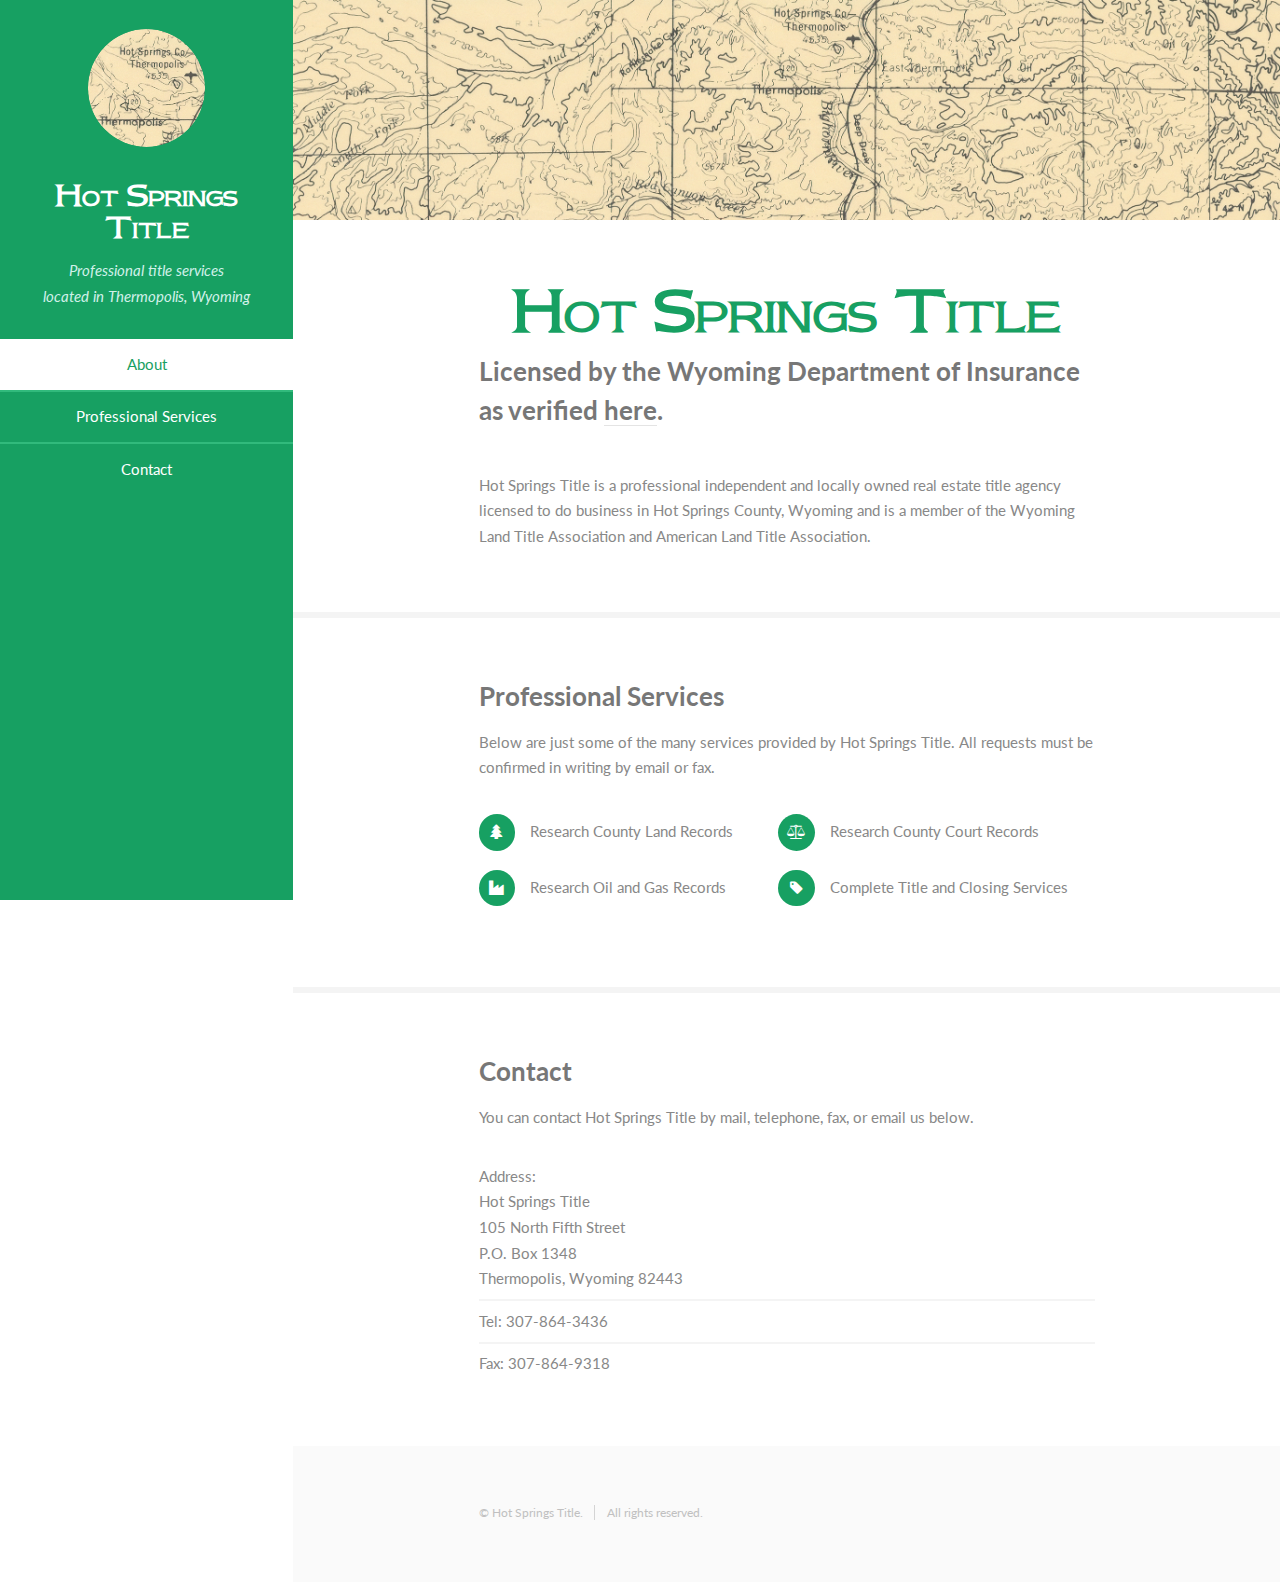
==== commit 523f48e1: "disable contact form" ====
--- a/index.html
+++ b/index.html
@@ -1,12 +1,14 @@
 <!DOCTYPE HTML>
 <html>
 	<head>
-		<title>Hot Spring Title - Thermopolis, Wyoming</title>
+		<title>Hot Spring Title | Real Estate Agency | Thermopolis, Wyoming</title>
 		<meta charset="utf-8" />
 		<meta name="viewport" content="width=device-width, initial-scale=1" />
 		<!--[if lte IE 8]><script src="assets/js/ie/html5shiv.js"></script><![endif]-->
 		<link rel="stylesheet" href="assets/css/main.css" />
 		<!--[if lte IE 8]><link rel="stylesheet" href="assets/css/ie8.css" /><![endif]-->
+		<meta name="description" content="Hot Springs Title is a professional independent and locally owned real estate title agency licensed to do business in Hot Springs County, Wyoming."/>
+		<meta name="keywords" content="hot springs title, hot springs county, wyoming, real estate, title agency, thermopolis, wyoming title insurance, wyoming real estate, escrow, abstracts"/>
 	</head>
 	<body>
 
@@ -69,7 +71,7 @@
 										<li>Tel: 307-864-3436</li>
 										<li>Fax: 307-864-9318</li>
 									</ul>
-									<form method="post" action="#">
+									<!--<form method="post" action="https://formspree.io/hstitle@rtconnect.net">
 										<div class="row uniform">
 											<div class="6u 12u(xsmall)"><input type="text" name="name" id="name" placeholder="Name" /></div>
 											<div class="6u 12u(xsmall)"><input type="email" name="email" id="email" placeholder="Email" /></div>
@@ -88,7 +90,7 @@
 												</ul>
 											</div>
 										</div>
-									</form>
+									</form>-->
 								</div>
 							</section>
 					</div>
@@ -114,4 +116,4 @@
 			<script src="assets/js/main.js"></script>
 
 	</body>
-</html>+</html>
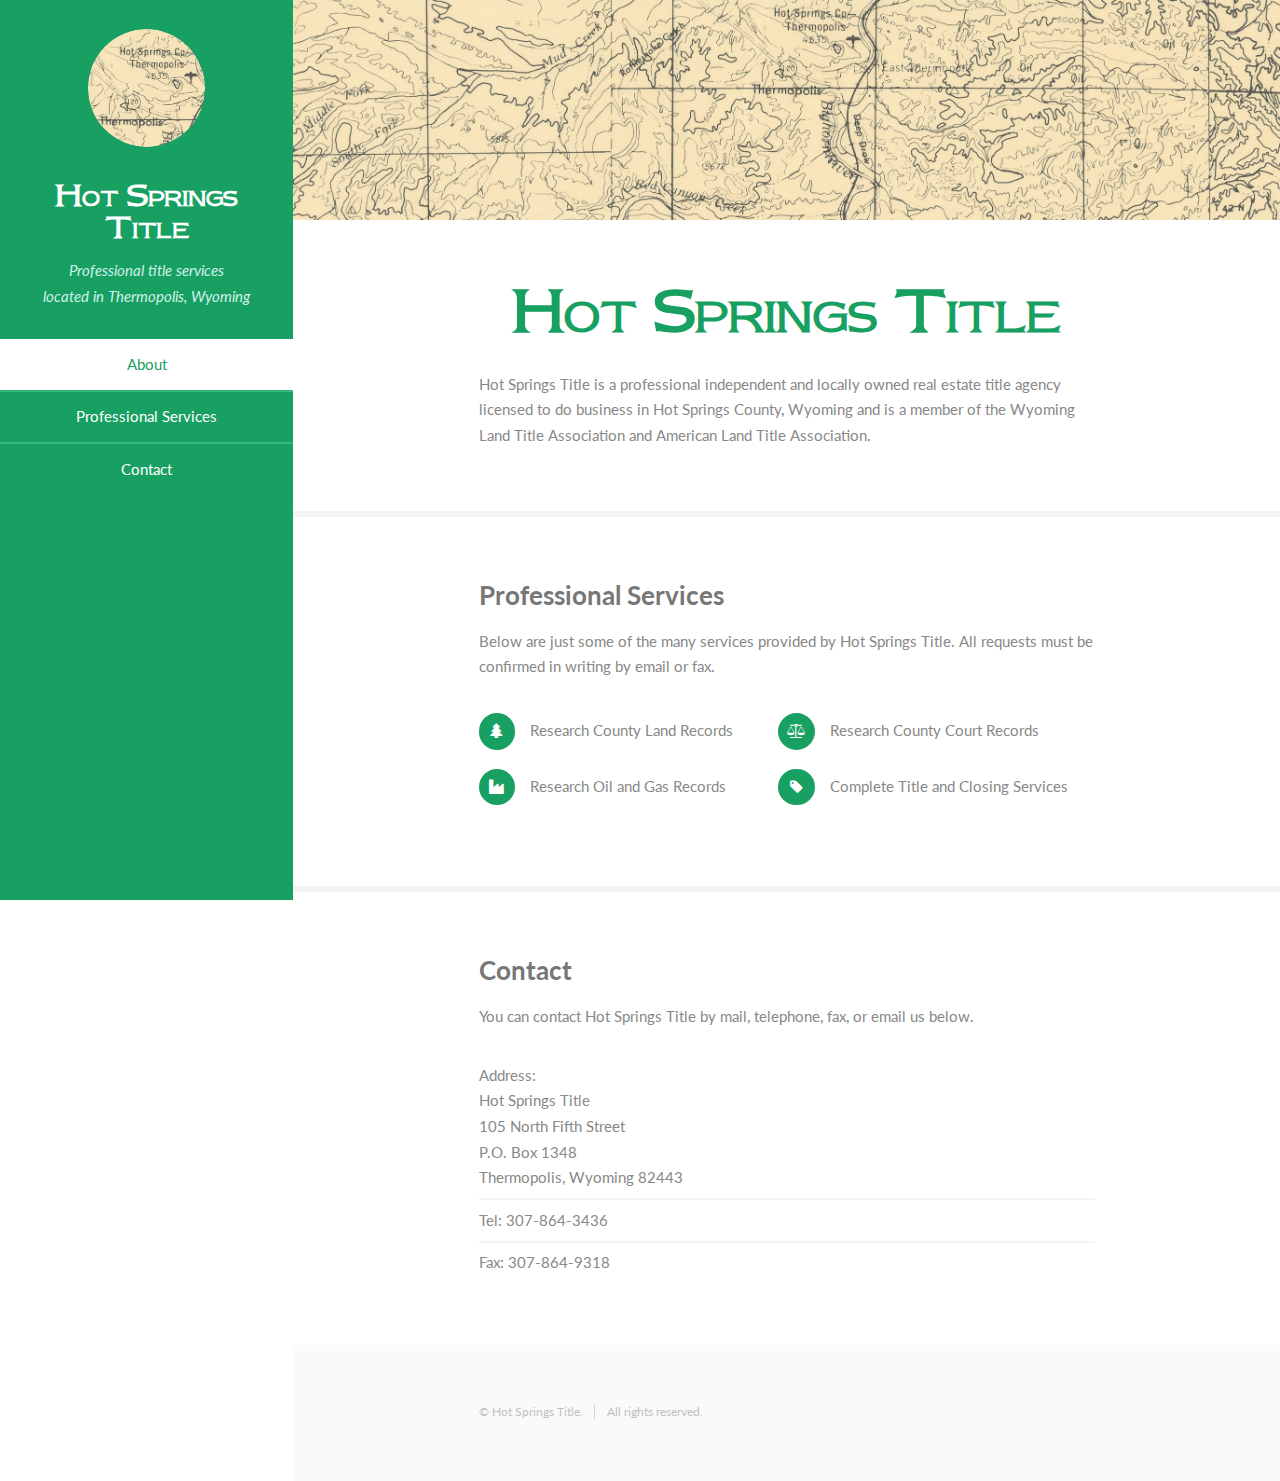
==== commit 653f465f: "remove insurance line and link in header" ====
--- a/index.html
+++ b/index.html
@@ -40,8 +40,6 @@
 								<div class="container">
 									<header class="major">
 										<h2 class="logo">Hot Springs Title</h2>
-										<p>Licensed by the Wyoming Department of Insurance<br />
-										as verified <a href="http://doi.wyo.gov/database-search">here</a>.</p>
 									</header>
 									<p>Hot Springs Title is a professional independent and locally owned real estate title agency licensed to do business in Hot Springs County, Wyoming and is a member of the Wyoming Land Title Association and American Land Title Association.</p>
 								</div>
@@ -71,26 +69,6 @@
 										<li>Tel: 307-864-3436</li>
 										<li>Fax: 307-864-9318</li>
 									</ul>
-									<!--<form method="post" action="https://formspree.io/hstitle@rtconnect.net">
-										<div class="row uniform">
-											<div class="6u 12u(xsmall)"><input type="text" name="name" id="name" placeholder="Name" /></div>
-											<div class="6u 12u(xsmall)"><input type="email" name="email" id="email" placeholder="Email" /></div>
-										</div>
-										<div class="row uniform">
-											<div class="12u"><input type="text" name="subject" id="subject" placeholder="Subject" /></div>
-										</div>
-										<div class="row uniform">
-											<div class="12u"><textarea name="message" id="message" placeholder="Message" rows="6"></textarea></div>
-										</div>
-										<div class="row uniform">
-											<div class="12u">
-												<ul class="actions">
-													<li><input type="submit" class="special" value="Send Message" /></li>
-													<li><input type="reset" value="Reset Form" /></li>
-												</ul>
-											</div>
-										</div>
-									</form>-->
 								</div>
 							</section>
 					</div>
